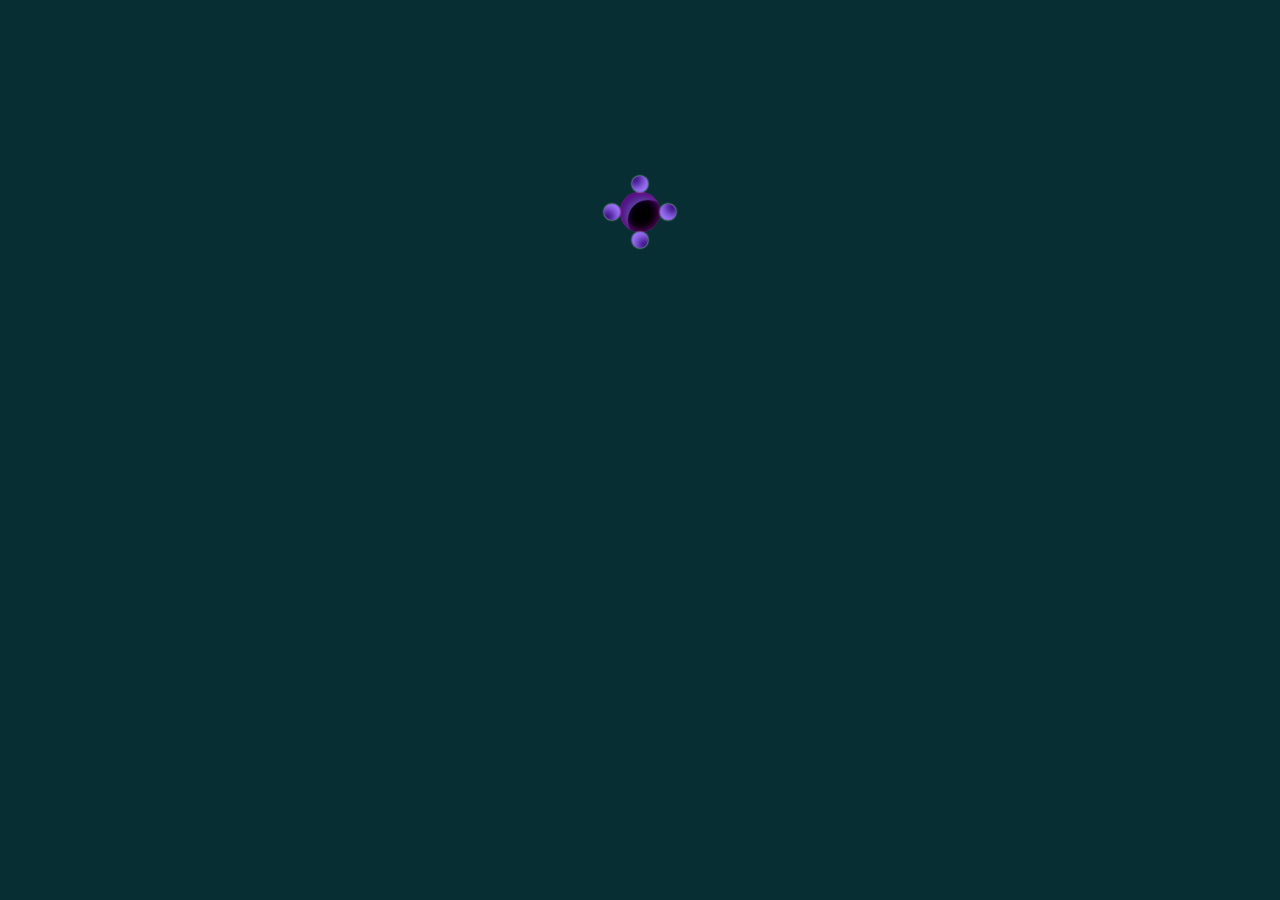
==== Layouts/html/proyect.html @ 01847d0a "Add files via upload" ====
<!DOCTYPE html>
<html lang="es">
  <head>
    <meta charset="UTF-8" />
    <meta name="viewport" content="width=device-width, initial-scale=1.0" />
    <title>Proyectos</title>
    <link rel="shortcut icon" href="/img/Logo.png" type="image/x-icon">
    <link rel="stylesheet" href="/Bootstrap/bootstrap.min.css" />
    <link rel="stylesheet" href="/Layouts/css/proyect.css" />
  </head>
  <body>
    <div class="loader">
      <div id="first">
        <div id="second">
          <div id="third">
          </div>
        </div>
      </div>
    </div>


    <div class="content hidden" id="content">
   <nav class="navbar navbar-dark bg-dark fixed-top">
      <div class="container-fluid">
        <img src="/img/Logo.png" alt="">
        <a class="navbar-brand" href="/index.html">My Study Space</a>
        <button
          class="navbar-toggler"
          type="button"
          data-bs-toggle="offcanvas"
          data-bs-target="#offcanvasDarkNavbar"
          aria-controls="offcanvasDarkNavbar"
          aria-label="Toggle navigation"
        >
          <span class="navbar-toggler-icon"></span>
        </button>
        <div
          class="offcanvas offcanvas-end text-bg-dark"
          tabindex="-1"
          id="offcanvasDarkNavbar"
          aria-labelledby="offcanvasDarkNavbarLabel"
        >
          <div class="offcanvas-header">
            <h5 class="offcanvas-title" id="offcanvasDarkNavbarLabel">
              Men&uacute;
            </h5>
            <button
              type="button"
              class="btn-close btn-close-white"
              data-bs-dismiss="offcanvas"
              aria-label="Close"
            ></button>
          </div>
          <div class="offcanvas-body">
            <ul class="navbar-nav justify-content-end flex-grow-1 pe-3">
              <li class="nav-item">
                <a
                  class="nav-link active"
                  aria-current="page"
                  href="/index.html"
                  >Inicio</a
                >
                 <ul class="navbar-nav justify-content-end flex-grow-1 pe-3">
              <li class="nav-item">
                <a
                  class="nav-link active"
                  aria-current="page"
                  href="/Layouts/html/proyect.html"
                  >Proyectos</a
                >
              </li>
              <li class="nav-item">
                <a
                  class="nav-link active"
                  aria-current="page"
                  href="/Iniciar Sesion.html"
                  >Iniciar Sesion</a
                >
              </li>
             
            </ul>
          </div>
        </div>
      </div>
    </nav>
      <p>¡Hola! Este es el contenido principal.</p>

      <div class="container">
        <div class="card" style="width: 18rem">
          <img src="/img/canva.png " class="card-img-top" alt="..." />
          <div class="card-body">
            <p class="card-text">
              Un proyecto "Anuncio" hecho directamente con Canva en su version de aplicacion para PC.
            </p>
           <div class="center">
             <a class="Btn" type="download" href="/Download/5.png" download="LLamada">
  <svg
    class="svgIcon"
    viewBox="0 0 384 512"
    height="1em"
    xmlns="http://www.w3.org/2000/svg"
  >
    <path
      d="M169.4 470.6c12.5 12.5 32.8 12.5 45.3 0l160-160c12.5-12.5 12.5-32.8 0-45.3s-32.8-12.5-45.3 0L224 370.8 224 64c0-17.7-14.3-32-32-32s-32 14.3-32 32l0 306.7L54.6 265.4c-12.5-12.5-32.8-12.5-45.3 0s-12.5 32.8 0 45.3l160 160z"
    ></path>
  </svg>
  <span class="icon2"></span>
  <span class="tooltip">700KB</span>
</a>
           </div>
          </div>
        </div>
        <div class="card" style="width: 18rem">
          <img src="/img/exel.png " class="card-img-top" alt="..." />
          <div class="card-body">
            <p class="card-text">
              Some quick example text to build on the card title and make up the
              bulk of the card's content.
            </p>
           <div class="center">
             <a class="Btn" type="download" href="/img/Call.png" download="LLamada">
  <svg
    class="svgIcon"
    viewBox="0 0 384 512"
    height="1em"
    xmlns="http://www.w3.org/2000/svg"
  >
    <path
      d="M169.4 470.6c12.5 12.5 32.8 12.5 45.3 0l160-160c12.5-12.5 12.5-32.8 0-45.3s-32.8-12.5-45.3 0L224 370.8 224 64c0-17.7-14.3-32-32-32s-32 14.3-32 32l0 306.7L54.6 265.4c-12.5-12.5-32.8-12.5-45.3 0s-12.5 32.8 0 45.3l160 160z"
    ></path>
  </svg>
  <span class="icon2"></span>
  <span class="tooltip">4.5MB</span>
</a>
           </div>
          </div>
        </div>
        <div class="card" style="width: 18rem">
          <img src="/img/word.png " class="card-img-top" alt="..." />
          <div class="card-body">
            <p class="card-text">
              Some quick example text to build on the card title and make up the
              bulk of the card's content.
            </p>
           <div class="center">
             <a class="Btn" type="download" href="/img/Call.png" download="LLamada">
  <svg
    class="svgIcon"
    viewBox="0 0 384 512"
    height="1em"
    xmlns="http://www.w3.org/2000/svg"
  >
    <path
      d="M169.4 470.6c12.5 12.5 32.8 12.5 45.3 0l160-160c12.5-12.5 12.5-32.8 0-45.3s-32.8-12.5-45.3 0L224 370.8 224 64c0-17.7-14.3-32-32-32s-32 14.3-32 32l0 306.7L54.6 265.4c-12.5-12.5-32.8-12.5-45.3 0s-12.5 32.8 0 45.3l160 160z"
    ></path>
  </svg>
  <span class="icon2"></span>
  <span class="tooltip">1.3MB</span>
</a>
           </div>
          </div>
        </div>
        <div class="card" style="width: 18rem">
          <img src="/img/powerpoint.png " class="card-img-top" alt="..." />
          <div class="card-body">
            <p class="card-text">
              Some quick example text to build on the card title and make up the
              bulk of the card's content.
            </p>
           <div class="center">
             <a class="Btn" type="download" href="/img/Call.png" download="LLamada">
  <svg
    class="svgIcon"
    viewBox="0 0 384 512"
    height="1em"
    xmlns="http://www.w3.org/2000/svg"
  >
    <path
      d="M169.4 470.6c12.5 12.5 32.8 12.5 45.3 0l160-160c12.5-12.5 12.5-32.8 0-45.3s-32.8-12.5-45.3 0L224 370.8 224 64c0-17.7-14.3-32-32-32s-32 14.3-32 32l0 306.7L54.6 265.4c-12.5-12.5-32.8-12.5-45.3 0s-12.5 32.8 0 45.3l160 160z"
    ></path>
  </svg>
  <span class="icon2"></span>
  <span class="tooltip">16MB</span>
</a>
           </div>
          </div>
        </div>
      </div>


     

     <div class="recomendaciones">
      <h1>Tenemos algunas recomendaciones para mejorar su estudio</h1>
       <div class="Rflex">
        
          <div id="checklist">            
            <input checked="" value="1" name="r" type="checkbox" id="01">
            <label for="01">M&uacute;sica</label>
            <input value="2" name="r" type="checkbox" id="02">
            <label for="02">Ordenar por horarios</label>
            <input value="3" name="r" type="checkbox" id="03">
            <label for="03">Materiales necesarios</label>
        </div>
       </div>
     </div>
      <ul class="spotify example-2">
   <li class="icon-content">
              <a
                data-social="spotify"
                aria-label="Spotify"
                href="https://www.spotify.com/"
                target="_blank"              >
                <div class="filled"></div>
                <svg viewBox="0 0 100 100" version="1.1">
                  <path
                    fill="currentColor"
                    d="M50,4C24.7,4,4,24.7,4,50s20.6,46,46,46s46-20.6,46-46S75.4,4,50,4z M71.6,71.5c0,0,0,0.1-0.1,0.1c-0.8,1.2-2,1.8-3.2,1.8  c-0.7,0-1.4-0.2-2-0.6c-10.2-6.3-23.3-7.7-38.8-4.1c-2.1,0.6-4-0.9-4.5-2.7c-0.6-2.3,0.9-4.1,2.7-4.6c17.7-4,32.6-2.3,44.4,5  c0.9,0.4,1.5,1,1.8,1.9C72.2,69.3,72.1,70.5,71.6,71.5z M76.9,59.3L76.9,59.3c-0.8,1.1-1.9,1.9-3.2,2.1c-0.2,0-0.5,0.1-0.7,0.1  c-0.8,0-1.6-0.3-2.3-0.7c-12-7.3-30.1-9.4-43.9-5c-2.5,0.6-5-0.7-5.6-3c-0.6-2.5,0.7-4.9,3-5.5c16.5-5,37.2-2.5,51.4,6.2  c0.8,0.4,1.5,1.3,1.8,2.5C77.9,57,77.6,58.3,76.9,59.3z M83.2,45.6c-1,1.4-2.7,2.1-4.4,2.1c-0.9,0-1.9-0.2-2.7-0.7c0,0,0,0,0,0  c-13.9-8.3-37.8-9.3-51.4-5.1c-2.7,0.8-5.5-0.7-6.4-3.3c-0.8-2.7,0.7-5.6,3.3-6.4c16.2-4.8,43-3.8,59.8,6.2  C83.8,39.6,84.7,42.9,83.2,45.6C83.3,45.5,83.3,45.5,83.2,45.6z"
                  ></path>
                </svg>
              </a>
              <div class="tooltip"><b>Spotify</b> Tenemos una playlist para esudios si estas interezada/o haz click abajo
              </div>
            </li>
          </ul>
    </div>
    </div>

    <script src="/Bootstrap/bootstrap.min.js"></script>
    <script src="/Layouts/js/proyect.js"></script>
  </body>
</html>
---- Layouts/css/proyect.css ----
* {
  margin: 0;
  padding: 0;
  transition: all 0.1s ease-in-out;
}

*::selection {
  background-color: #294d61;
  color: white;
  opacity: 10%;
}

nav img {
  width: 5%;
  margin-right: 1px;
  margin-left: 1px;
}

body::-webkit-scrollbar {
  background-color: #101221;
  width: 10px;
}

body::-webkit-scrollbar-thumb {
  background-color: #303661;
}

body {
  background-color: #072e33;
  color: white;
  max-width: 100%;
  min-width: 500px;
}

.loader {
  display: grid;
  place-items: center;
  margin: auto;
  margin-top: 15%;
  background-color: black;
  position: relative;
  width: 2.5em;
  height: 2.5em;
  transform-origin: center;
  transition: 1s;
  border-radius: 50px;
  box-shadow: inset 0px 0px 10px purple,
    inset 5px 5px 12px rgba(44, 0, 114, 0.8),
    inset 8px 8px 1px rgba(160, 120, 255, 0.7),
    0px 0px 1px rgba(160, 120, 255, 0.6);
  animation: 1.2s linear infinite 0s running first682;
}

.loader div {
  width: inherit;
  height: inherit;
  position: absolute;
}

#first {
  transform: rotate(90deg);
}

#first::before {
  --width: 1em;
  --height: 1em;
  content: "";
  position: absolute;
  top: 100%;
  left: calc(50% - var(--width) / 2);
  width: 1em;
  height: 1em;
  background-color: rgb(44, 0, 114);
  box-shadow: inset 5px 5px 10px rgb(160, 120, 255), 0px 0px 2px white;
  border-radius: 50px;
  animation: 0.8s ease-in 0s infinite running jump2;
}

#second {
  transform: rotate(90deg);
}

#second::before {
  --width: 1em;
  --height: 1em;
  content: "";
  position: absolute;
  top: 100%;
  left: calc(50% - var(--width) / 2);
  width: 1em;
  height: 1em;
  background-color: rgb(44, 0, 114);
  box-shadow: inset 5px 5px 10px rgb(160, 120, 255), 0px 0px 2px white;
  border-radius: 50px;
  animation: 1.5s ease-in 0s infinite running jump2;
}

#third {
  transform: rotate(90deg);
}

#third::before {
  --width: 1em;
  --height: 1em;
  content: "";
  position: absolute;
  top: 100%;
  left: calc(50% - var(--width) / 2);
  width: 1em;
  height: 1em;
  background-color: rgb(44, 0, 114);
  box-shadow: inset 5px 5px 10px rgb(160, 120, 255), 0px 0px 2px white;
  border-radius: 50px;
  animation: 1.6s ease-in 0s infinite running jump2;
}

.loader::after {
  --width: 1em;
  --height: 1em;
  content: "";
  position: absolute;
  top: 100%;
  left: calc(50% - var(--width) / 2);
  width: 1em;
  height: 1em;
  background-color: rgb(44, 0, 114);
  box-shadow: inset 5px 5px 10px rgb(160, 120, 255), 0px 0px 2px white;
  border-radius: 50px;
  animation: 1.2s ease-in 1s alternate infinite running jump2;
}

@keyframes first682 {
  0% {
    transform: rotate(0deg);
  }

  25% {
    transform: rotate(0deg);
    transform: rotate(90deg);
  }

  50% {
    transform: rotate(90deg);
    transform: rotate(180deg);
  }

  75% {
    transform: rotate(180deg);
    transform: rotate(270deg);
  }

  100% {
    transform: rotate(270deg);
    transform: rotate(360deg);
  }
}

@keyframes jump2 {
  0% {
    top: 100%;
  }

  25% {
    top: 230%;
  }

  50% {
    top: 100%;
  }

  75% {
    height: 0.6em;
  }

  100% {
    height: 1em;
  }
}
/* CSS adicional para ocultar el elemento después de la animación */
.hidden {
  display: none;
}

.container {
  margin-top: 10%;
  flex-wrap: nowrap;
  display: flex;
}

.card {
  margin: 10px;
}

.center {
  display: grid;
  place-items: center;
  margin: auto;
}

.Btn {
  width: 50px;
  height: 50px;
  border: none;
  border-radius: 50%;
  background-color: rgb(27, 27, 27);
  display: flex;
  flex-direction: column;
  align-items: center;
  justify-content: center;
  cursor: pointer;
  position: relative;
  transition-duration: 0.3s;
  box-shadow: 2px 2px 10px rgba(0, 0, 0, 0.11);
}

.svgIcon {
  fill: #2196f3;
}

.icon2 {
  width: 18px;
  height: 5px;
  border-bottom: 2px solid #2196f3;
  border-left: 2px solid #2196f3;
  border-right: 2px solid #2196f3;
}

.tooltip {
  position: absolute;
  right: -80px;
  opacity: 0;
  background-color: rgb(12, 12, 12);
  color: white;
  padding: 5px 10px;
  border-radius: 5px;
  display: flex;
  align-items: center;
  justify-content: center;
  transition-duration: 0.2s;
  pointer-events: none;
  letter-spacing: 0.5px;
}

.tooltip::before {
  position: absolute;
  content: "";
  width: 10px;
  height: 10px;
  background-color: rgb(12, 12, 12);
  background-size: 1000%;
  background-position: center;
  transform: rotate(45deg);
  left: -5%;
  transition-duration: 0.3s;
}

.Btn:hover .tooltip {
  opacity: 1;
  transition-duration: 0.3s;
}

.Btn:hover {
  background-color: #2196f3;
  transition-duration: 0.3s;
}

.Btn:hover .icon2 {
  border-bottom: 2px solid black;
  border-left: 2px solid black;
  border-right: 2px solid black;
}

.Btn:hover .svgIcon {
  fill: black;
  animation: slide-in-top 0.6s cubic-bezier(0.25, 0.46, 0.45, 0.94) both;
}

@keyframes slide-in-top {
  0% {
    transform: translateY(-10px);
    opacity: 0;
  }

  100% {
    transform: translateY(0px);
    opacity: 1;
  }
}

#checklist {
  --background: #fff;
  --text: #414856;
  --check: #4f29f0;
  --disabled: #c3c8de;
  --width: 100px;
  --height: 180px;
  --border-radius: 10px;
  background: var(--background);
  width: var(--width);
  height: var(--height);
  border-radius: var(--border-radius);
  position: relative;
  box-shadow: 0 10px 30px rgba(65, 72, 86, 0.05);
  padding: 30px 85px;
  display: grid;
  grid-template-columns: 30px auto;
  align-items: center;
  justify-content: center;
}

#checklist label {
  color: var(--text);
  position: relative;
  cursor: pointer;
  display: grid;
  align-items: center;
  width: fit-content;
  transition: color 0.3s ease;
  margin-right: 20px;
}

#checklist label::before,
#checklist label::after {
  content: "";
  position: absolute;
}

#checklist label::before {
  height: 2px;
  width: 8px;
  left: -27px;
  background: var(--check);
  border-radius: 2px;
  transition: background 0.3s ease;
}

#checklist label:after {
  height: 4px;
  width: 4px;
  top: 8px;
  left: -25px;
  border-radius: 50%;
}

#checklist input[type="checkbox"] {
  -webkit-appearance: none;
  -moz-appearance: none;
  position: relative;
  height: 15px;
  width: 15px;
  outline: none;
  border: 0;
  margin: 0 15px 0 0;
  cursor: pointer;
  background: var(--background);
  display: grid;
  align-items: center;
  margin-right: 20px;
}

#checklist input[type="checkbox"]::before,
#checklist input[type="checkbox"]::after {
  content: "";
  position: absolute;
  height: 2px;
  top: auto;
  background: var(--check);
  border-radius: 2px;
}

#checklist input[type="checkbox"]::before {
  width: 0px;
  right: 60%;
  transform-origin: right bottom;
}

#checklist input[type="checkbox"]::after {
  width: 0px;
  left: 40%;
  transform-origin: left bottom;
}

#checklist input[type="checkbox"]:checked::before {
  animation: check-01 0.4s ease forwards;
}

#checklist input[type="checkbox"]:checked::after {
  animation: check-02 0.4s ease forwards;
}

#checklist input[type="checkbox"]:checked + label {
  color: var(--disabled);
  animation: move 0.3s ease 0.1s forwards;
}

#checklist input[type="checkbox"]:checked + label::before {
  background: var(--disabled);
  animation: slice 0.4s ease forwards;
}

#checklist input[type="checkbox"]:checked + label::after {
  animation: firework 0.5s ease forwards 0.1s;
}

@keyframes move {
  50% {
    padding-left: 8px;
    padding-right: 0px;
  }

  100% {
    padding-right: 4px;
  }
}

@keyframes slice {
  60% {
    width: 100%;
    left: 4px;
  }

  100% {
    width: 100%;
    left: -2px;
    padding-left: 0;
  }
}

@keyframes check-01 {
  0% {
    width: 4px;
    top: auto;
    transform: rotate(0);
  }

  50% {
    width: 0px;
    top: auto;
    transform: rotate(0);
  }

  51% {
    width: 0px;
    top: 8px;
    transform: rotate(45deg);
  }

  100% {
    width: 5px;
    top: 8px;
    transform: rotate(45deg);
  }
}

@keyframes check-02 {
  0% {
    width: 4px;
    top: auto;
    transform: rotate(0);
  }

  50% {
    width: 0px;
    top: auto;
    transform: rotate(0);
  }

  51% {
    width: 0px;
    top: 8px;
    transform: rotate(-45deg);
  }

  100% {
    width: 10px;
    top: 8px;
    transform: rotate(-45deg);
  }
}

@keyframes firework {
  0% {
    opacity: 1;
    box-shadow: 0 0 0 -2px #4f29f0, 0 0 0 -2px #4f29f0, 0 0 0 -2px #4f29f0,
      0 0 0 -2px #4f29f0, 0 0 0 -2px #4f29f0, 0 0 0 -2px #4f29f0;
  }

  30% {
    opacity: 1;
  }

  100% {
    opacity: 0;
    box-shadow: 0 -15px 0 0px #4f29f0, 14px -8px 0 0px #4f29f0,
      14px 8px 0 0px #4f29f0, 0 15px 0 0px #4f29f0, -14px 8px 0 0px #4f29f0,
      -14px -8px 0 0px #4f29f0;
  }
}

.recomendaciones {
  position: relative;
  top: 50px;
  display: grid;
  place-content: center;
  margin: auto;
}

#checklist {
  position: relative;
  display: grid;
  place-content: center;
  margin: auto;
  top: 100px;
  bottom: 10px;
  width: 40%;
}

ul {
  list-style: none;
}

.example-2 {
  display: flex;
  flex-direction: column;
  justify-content: center;
  gap: 10px;
  align-items: center;
}
.example-2 .icon-content {
  margin: 0 10px;
  position: relative;
}
.example-2 .icon-content .tooltip {
  position: absolute;
  top: -10px;
  left: 50%;
  transform: translateX(50%);
  color: #fff;
  padding: 6px 10px;
  border-radius: 15px;
  opacity: 0;
  visibility: hidden;
  font-size: 14px;
  transition: all 0.3s ease;
}
.example-2 .icon-content:hover .tooltip {
  opacity: 1;
  visibility: visible;
  top: 6px;
}
.example-2 .icon-content a {
  position: relative;
  overflow: hidden;
  display: flex;
  justify-content: center;
  align-items: center;
  width: 50px;
  height: 50px;
  border-radius: 20%;
  color: #4d4d4d;
  background-color: #ffff;
  transition: all 0.3s ease-in-out;
}
.example-2 .icon-content a:hover {
  box-shadow: 3px 2px 45px 0px rgb(0 0 0 / 50%);
}
.example-2 .icon-content a svg {
  position: relative;
  z-index: 1;
  width: 30px;
  height: 30px;
}
.example-2 .icon-content a:hover {
  color: white;
}
.example-2 .icon-content a .filled {
  position: absolute;
  top: auto;
  bottom: 0;
  left: 0;
  width: 100%;
  height: 0;
  background-color: #000;
  transition: all 0.3s ease-in-out;
}
.example-2 .icon-content a:hover .filled {
  height: 100%;
}
.example-2 .icon-content a[data-social="spotify"] .filled,
.example-2 .icon-content a[data-social="spotify"] ~ .tooltip {
  background-color: #1db954;
}
.example-2 .icon-content a[data-social="pinterest"] .filled,
.example-2 .icon-content a[data-social="pinterest"] ~ .tooltip {
  background-color: #bd081c;
}
.example-2 .icon-content a[data-social="dribbble"] .filled,
.example-2 .icon-content a[data-social="dribbble"] ~ .tooltip {
  background-color: #ea4c89;
}
.example-2 .icon-content a[data-social="telegram"] .filled,
.example-2 .icon-content a[data-social="telegram"] ~ .tooltip {
  background-color: #0088cc;
}

.spotify {
  /* position: relative;
  right: 70px; */
  position: fixed;
  top: 15%;
  margin: 0px;
}

.tooltip {
  display: block;
}

.Rflex {
  display: flex;
}

@media (max-width: 1100px) {
  .container {
    flex-wrap: wrap;
  }
}

@media (max-width: 900px) {
  body {
    zoom: 78%;
  }
}
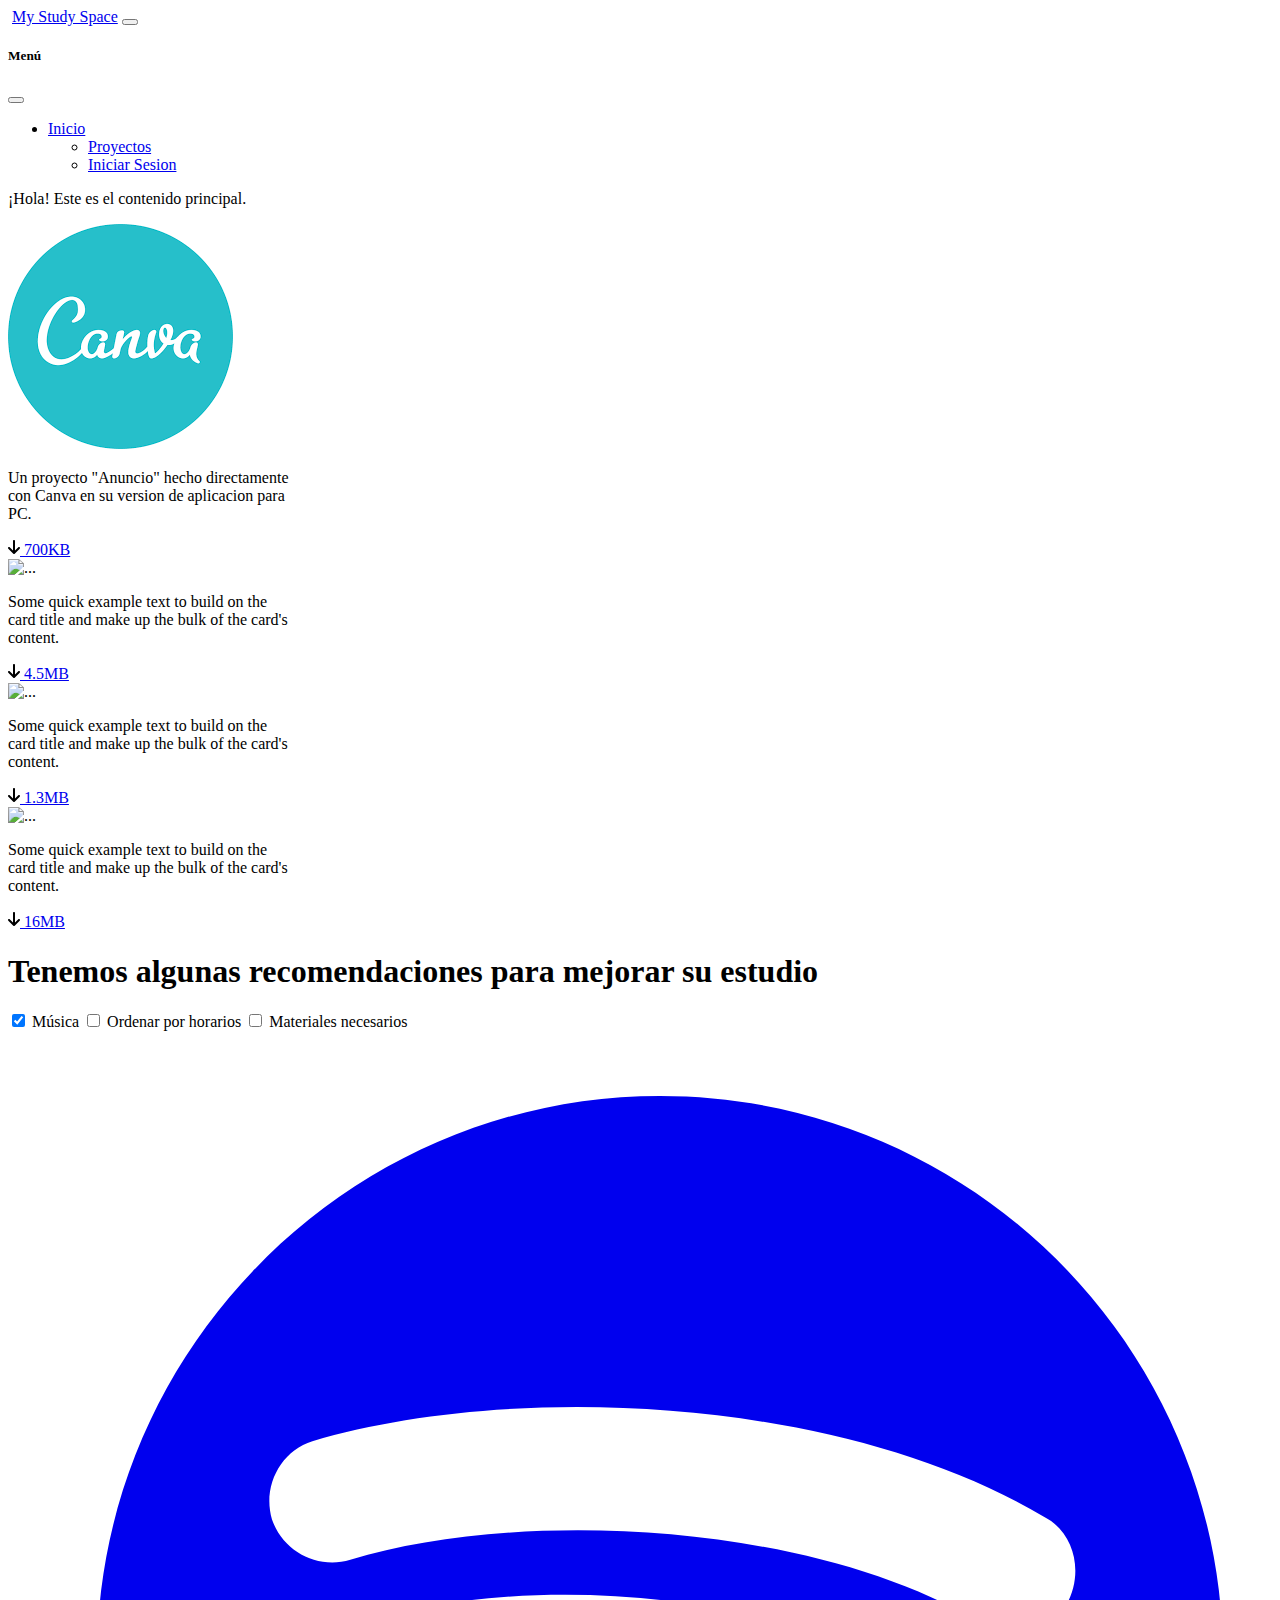
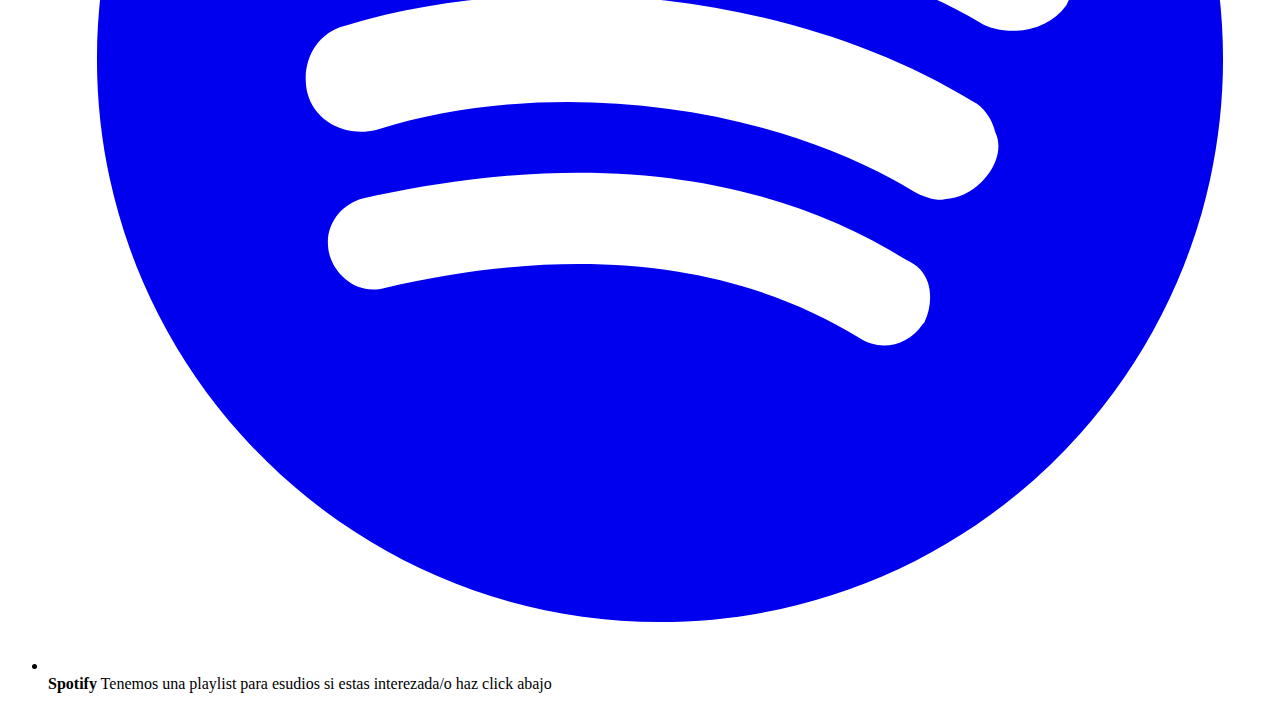
==== commit 7477facb: "Update proyect.html" ====
--- a/Layouts/html/proyect.html
+++ b/Layouts/html/proyect.html
@@ -4,9 +4,9 @@
     <meta charset="UTF-8" />
     <meta name="viewport" content="width=device-width, initial-scale=1.0" />
     <title>Proyectos</title>
-    <link rel="shortcut icon" href="/img/Logo.png" type="image/x-icon">
-    <link rel="stylesheet" href="/Bootstrap/bootstrap.min.css" />
-    <link rel="stylesheet" href="/Layouts/css/proyect.css" />
+    <link rel="shortcut icon" href="img/Logo.png" type="image/x-icon">
+    <link rel="stylesheet" href="Bootstrap/bootstrap.min.css" />
+    <link rel="stylesheet" href="Layouts/css/proyect.css" />
   </head>
   <body>
     <div class="loader">
@@ -22,8 +22,8 @@
     <div class="content hidden" id="content">
    <nav class="navbar navbar-dark bg-dark fixed-top">
       <div class="container-fluid">
-        <img src="/img/Logo.png" alt="">
-        <a class="navbar-brand" href="/index.html">My Study Space</a>
+        <img src="img/Logo.png" alt="">
+        <a class="navbar-brand" href="index.html">My Study Space</a>
         <button
           class="navbar-toggler"
           type="button"
@@ -57,7 +57,7 @@
                 <a
                   class="nav-link active"
                   aria-current="page"
-                  href="/index.html"
+                  href="index.html"
                   >Inicio</a
                 >
                  <ul class="navbar-nav justify-content-end flex-grow-1 pe-3">
@@ -65,7 +65,7 @@
                 <a
                   class="nav-link active"
                   aria-current="page"
-                  href="/Layouts/html/proyect.html"
+                  href="Layouts/html/proyect.html"
                   >Proyectos</a
                 >
               </li>
@@ -73,7 +73,7 @@
                 <a
                   class="nav-link active"
                   aria-current="page"
-                  href="/Iniciar Sesion.html"
+                  href="Iniciar Sesion.html"
                   >Iniciar Sesion</a
                 >
               </li>
@@ -111,14 +111,14 @@
           </div>
         </div>
         <div class="card" style="width: 18rem">
-          <img src="/img/exel.png " class="card-img-top" alt="..." />
+          <img src="img/exel.png " class="card-img-top" alt="..." />
           <div class="card-body">
             <p class="card-text">
               Some quick example text to build on the card title and make up the
               bulk of the card's content.
             </p>
            <div class="center">
-             <a class="Btn" type="download" href="/img/Call.png" download="LLamada">
+             <a class="Btn" type="download" href="img/Call.png" download="LLamada">
   <svg
     class="svgIcon"
     viewBox="0 0 384 512"
@@ -136,14 +136,14 @@
           </div>
         </div>
         <div class="card" style="width: 18rem">
-          <img src="/img/word.png " class="card-img-top" alt="..." />
+          <img src="img/word.png " class="card-img-top" alt="..." />
           <div class="card-body">
             <p class="card-text">
               Some quick example text to build on the card title and make up the
               bulk of the card's content.
             </p>
            <div class="center">
-             <a class="Btn" type="download" href="/img/Call.png" download="LLamada">
+             <a class="Btn" type="download" href="img/Call.png" download="LLamada">
   <svg
     class="svgIcon"
     viewBox="0 0 384 512"
@@ -161,14 +161,14 @@
           </div>
         </div>
         <div class="card" style="width: 18rem">
-          <img src="/img/powerpoint.png " class="card-img-top" alt="..." />
+          <img src="img/powerpoint.png " class="card-img-top" alt="..." />
           <div class="card-body">
             <p class="card-text">
               Some quick example text to build on the card title and make up the
               bulk of the card's content.
             </p>
            <div class="center">
-             <a class="Btn" type="download" href="/img/Call.png" download="LLamada">
+             <a class="Btn" type="download" href="img/Call.png" download="LLamada">
   <svg
     class="svgIcon"
     viewBox="0 0 384 512"
@@ -226,7 +226,7 @@
     </div>
     </div>
 
-    <script src="/Bootstrap/bootstrap.min.js"></script>
-    <script src="/Layouts/js/proyect.js"></script>
+    <script src="Bootstrap/bootstrap.min.js"></script>
+    <script src="Layouts/js/proyect.js"></script>
   </body>
 </html>
